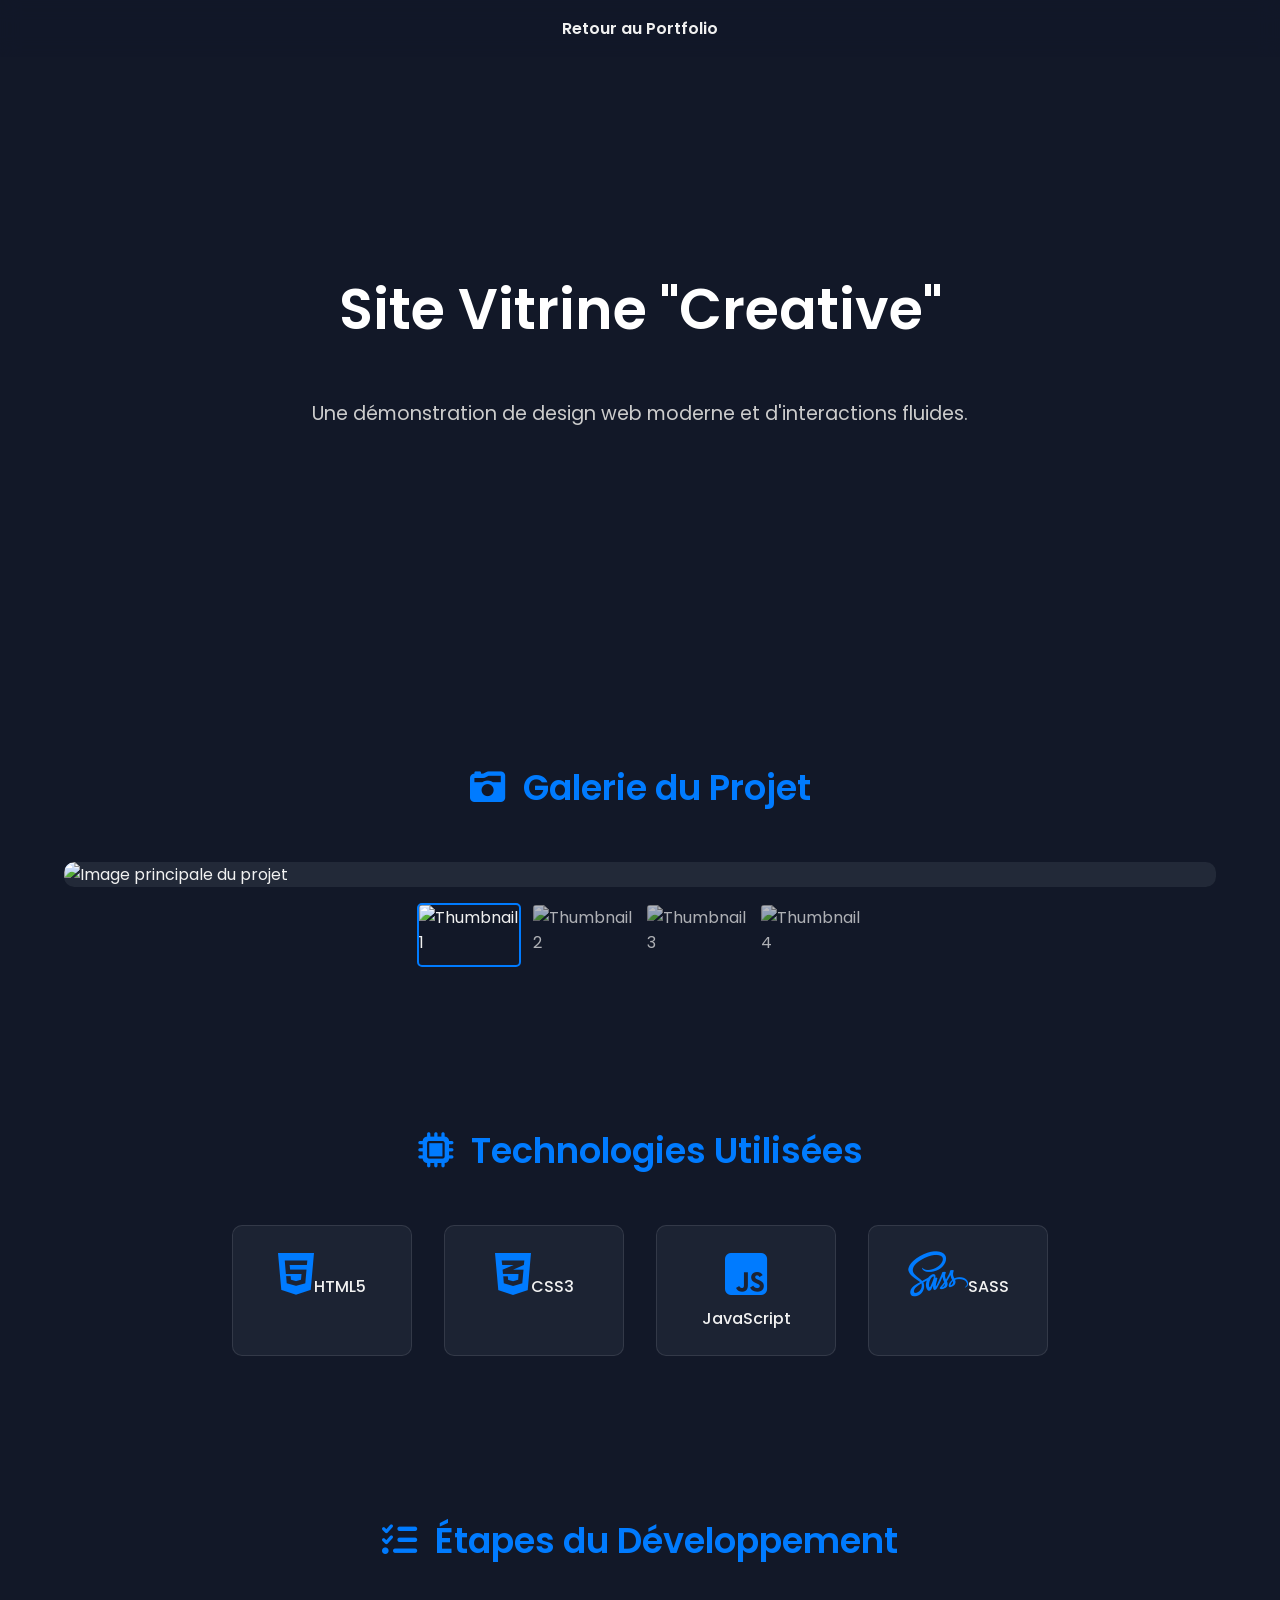
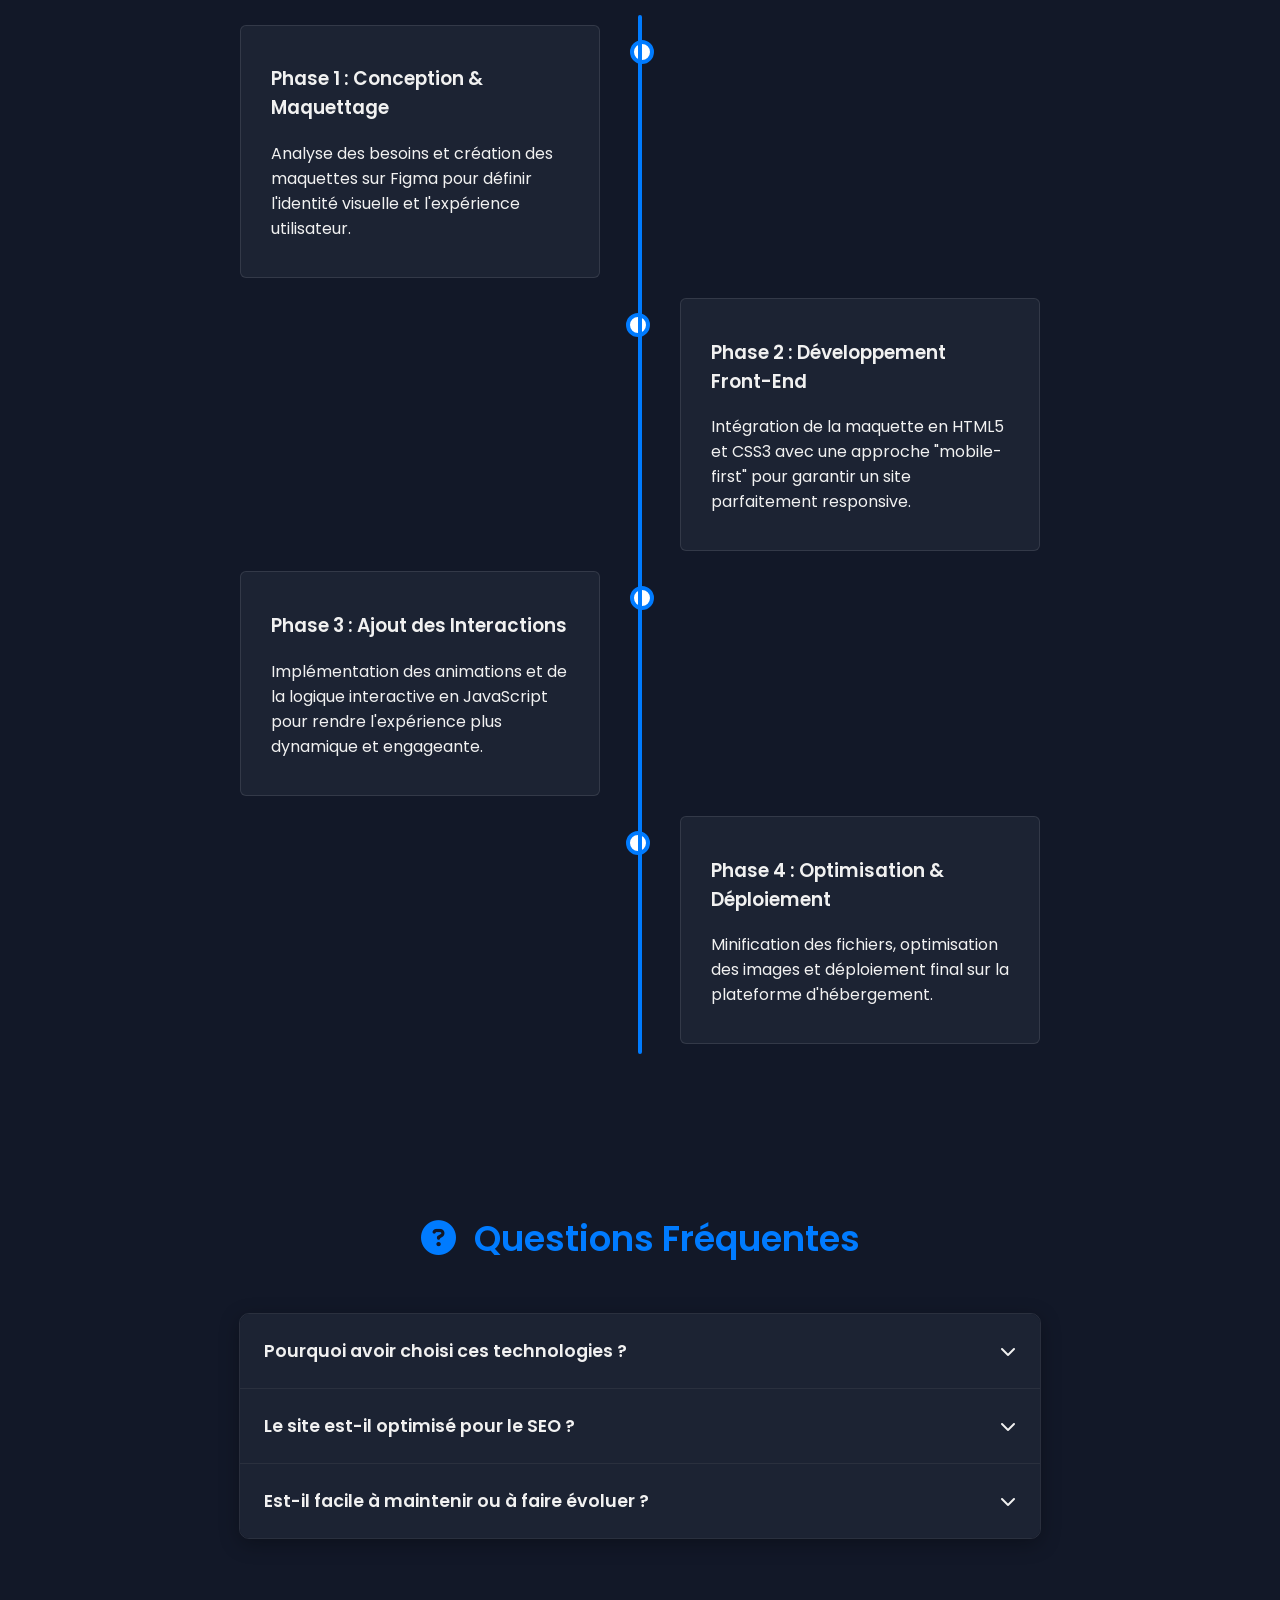
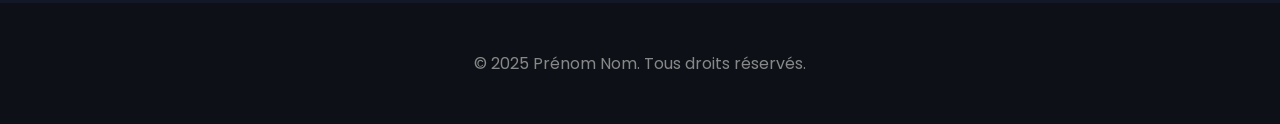
==== projet2_details.html @ c3d42e2e "ajout projet html" ====
<!DOCTYPE html>
<html lang="fr">
<head>
    <meta charset="UTF-8">
    <meta name="viewport" content="width=device-width, initial-scale=1.0">
    <title>Détails | Site Vitrine Creative</title>
    <link rel="stylesheet" href="style_page2.css">
    <link rel="preconnect" href="https://fonts.googleapis.com">
    <link rel="preconnect" href="https://fonts.gstatic.com" crossorigin>
    <link href="https://fonts.googleapis.com/css2?family=Poppins:wght@300;400;600;700&display=swap" rel="stylesheet">
    <link rel="stylesheet" href="https://cdnjs.cloudflare.com/ajax/libs/font-awesome/6.5.1/css/all.min.css"/>
</head>
<body>

    <header class="site-header">
        <nav id="navbar">
            <ul>
                <li><a href="index.html">Retour au Portfolio</a></li>
            </ul>
        </nav>
    </header>

    <main>
        <section class="hero-projet">
            <div class="hero-content">
                <h1 class="animate-title">Site Vitrine "Creative"</h1>
                <p class="animate-subtitle">Une démonstration de design web moderne et d'interactions fluides.</p>
            </div>
        </section>

        <section class="overview-section">
            <h2><i class="fas fa-camera-retro"></i> Galerie du Projet</h2>
            <div class="gallery-container">
                <div class="main-image">
                    <img src="https://images.unsplash.com/photo-1517694712202-14dd9538aa97?q=80&w=1200&h=700&auto=format&fit=crop" alt="Image principale du projet" id="current-image" class="loading">
                </div>
                <div class="thumbnail-strip">
                    <img src="https://images.unsplash.com/photo-1517694712202-14dd9538aa97?q=80&w=200&h=120&auto=format&fit=crop" class="thumb active" alt="Thumbnail 1">
                    <img src="https://images.unsplash.com/photo-1498050108023-c5249f4df085?q=80&w=200&h=120&auto=format&fit=crop" class="thumb" alt="Thumbnail 2">
                    <img src="https://images.unsplash.com/photo-1587620962725-abab7fe55159?q=80&w=200&h=120&auto=format&fit=crop" class="thumb" alt="Thumbnail 3">
                    <img src="https://images.unsplash.com/photo-1542831371-29b0f74f9713?q=80&w=200&h=120&auto=format&fit=crop" class="thumb" alt="Thumbnail 4">
                </div>
            </div>
        </section>
        
        <section class="tech-stack-section">
            <h2><i class="fas fa-microchip"></i> Technologies Utilisées</h2>
            <div class="tech-icons">
                <div class="icon-card" data-tech="HTML5"><i class="fab fa-html5"></i><span>HTML5</span></div>
                <div class="icon-card" data-tech="CSS3"><i class="fab fa-css3-alt"></i><span>CSS3</span></div>
                <div class="icon-card" data-tech="JavaScript"><i class="fab fa-js-square"></i><span>JavaScript</span></div>
                 <div class="icon-card" data-tech="SASS"><i class="fab fa-sass"></i><span>SASS</span></div>
            </div>
        </section>

        <section class="timeline-section">
            <h2><i class="fas fa-tasks"></i> Étapes du Développement</h2>
            <div class="timeline">
                <div class="timeline-item animate-on-scroll">
                    <div class="timeline-dot"></div>
                    <div class="timeline-content">
                        <h3>Phase 1 : Conception & Maquettage</h3>
                        <p>Analyse des besoins et création des maquettes sur Figma pour définir l'identité visuelle et l'expérience utilisateur.</p>
                    </div>
                </div>
                <div class="timeline-item animate-on-scroll">
                    <div class="timeline-dot"></div>
                    <div class="timeline-content">
                        <h3>Phase 2 : Développement Front-End</h3>
                        <p>Intégration de la maquette en HTML5 et CSS3 avec une approche "mobile-first" pour garantir un site parfaitement responsive.</p>
                    </div>
                </div>
                <div class="timeline-item animate-on-scroll">
                    <div class="timeline-dot"></div>
                    <div class="timeline-content">
                        <h3>Phase 3 : Ajout des Interactions</h3>
                        <p>Implémentation des animations et de la logique interactive en JavaScript pour rendre l'expérience plus dynamique et engageante.</p>
                    </div>
                </div>
                <div class="timeline-item animate-on-scroll">
                    <div class="timeline-dot"></div>
                    <div class="timeline-content">
                        <h3>Phase 4 : Optimisation & Déploiement</h3>
                        <p>Minification des fichiers, optimisation des images et déploiement final sur la plateforme d'hébergement.</p>
                    </div>
                </div>
            </div>
        </section>

        <section class="faq-section">
            <h2><i class="fas fa-question-circle"></i> Questions Fréquentes</h2>
            <div class="faq-container">
                <div class="faq-item animate-on-scroll">
                    <div class="faq-question">
                        <h3>Pourquoi avoir choisi ces technologies ?</h3>
                        <i class="fas fa-chevron-down"></i>
                    </div>
                    <div class="faq-answer">
                        <p>Les technologies HTML5, CSS3 et JavaScript pur ont été choisies pour leur flexibilité et leur performance, permettant de créer une expérience web moderne et responsive sans dépendre de frameworks lourds pour ce type de projet vitrine.</p>
                    </div>
                </div>
                <div class="faq-item animate-on-scroll">
                    <div class="faq-question">
                        <h3>Le site est-il optimisé pour le SEO ?</h3>
                        <i class="fas fa-chevron-down"></i>
                    </div>
                    <div class="faq-answer">
                        <p>Oui, une attention particulière a été portée à la sémantique HTML, à la performance de chargement et à la structure du contenu pour faciliter l'indexation par les moteurs de recherche et assurer un bon référencement naturel.</p>
                    </div>
                </div>
                <div class="faq-item animate-on-scroll">
                    <div class="faq-question">
                        <h3>Est-il facile à maintenir ou à faire évoluer ?</h3>
                        <i class="fas fa-chevron-down"></i>
                    </div>
                    <div class="faq-answer">
                        <p>Absolument. La structure du code est modulaire et commentée, facilitant la maintenance et l'ajout de nouvelles fonctionnalités. L'utilisation de variables CSS permet également une personnalisation rapide du thème visuel.</p>
                    </div>
                </div>
            </div>
        </section>
    </main>

    <footer class="footer-container">
        <p>© 2025 Prénom Nom. Tous droits réservés.</p>
    </footer>
    
    <script src="script_page2.js"></script>
</body>
</html>
---- style_page2.css ----
/* ---- VARIABLES ET STYLES DE BASE ---- */
:root {
    --primary-color: #007bff;
    --dark-bg: #121828;
    --light-bg: #f4f7f5;
    --text-color-light: #f1f1f1;
    --text-color-dark: #333;
    --card-bg: #1c2333;
    --border-color: rgba(255, 255, 255, 0.1);
    --font-family: 'Poppins', sans-serif;
}
body {
    font-family: var(--font-family);
    background-color: var(--dark-bg);
    color: var(--text-color-light);
    margin: 0;
    padding: 0;
}
h1, h2, h3 {
    font-weight: 600;
}
section {
    padding: 4rem 5%;
    max-width: 1200px;
    margin: auto;
    overflow-x: hidden;
}
section h2 {
    text-align: center;
    font-size: 2.2rem;
    margin-bottom: 3rem;
    color: var(--primary-color);
}
section h2 i {
    margin-right: 10px;
}

/* ---- NAVBAR ---- */
.site-header {
    background: rgba(18, 24, 40, 0.8);
    backdrop-filter: blur(10px);
    position: fixed;
    width: 100%;
    z-index: 1000;
}
#navbar {
    display: flex;
    justify-content: center;
    padding: 1rem 0;
}
#navbar ul {
    list-style: none;
    margin: 0;
    padding: 0;
}
#navbar a {
    color: var(--text-color-light);
    text-decoration: none;
    font-weight: 600;
    padding: 0.5rem 1rem;
    border-radius: 5px;
    transition: background-color 0.3s, color 0.3s;
}
#navbar a:hover {
    background-color: var(--primary-color);
    color: white;
}

/* ---- HERO PROJET ---- */
.hero-projet {
    height: 60vh;
    background-image: linear-gradient(rgba(18, 24, 40, 0.7), rgba(18, 24, 40, 0.9)), url('https://images.unsplash.com/photo-1555066931-4365d14bab8c?auto=format&fit=crop&q=80');
    background-attachment: fixed;
    background-position: center;
    background-size: cover;
    display: flex;
    align-items: center;
    justify-content: center;
    text-align: center;
}
.hero-content {
    animation: fadeIn 1.5s ease-out forwards;
}
@keyframes fadeIn { from { opacity: 0; transform: translateY(20px); } to { opacity: 1; transform: translateY(0); } }
.hero-projet h1 {
    font-size: 3.5rem;
    color: white;
}
.hero-projet p {
    font-size: 1.2rem;
    color: #ccc;
}

/* ---- GALERIE D'IMAGES ---- */
.gallery-container {
    display: flex;
    flex-direction: column;
    gap: 1rem;
}
.main-image {
    position: relative;
    background-color: #222938;
    border-radius: 10px;
    overflow: hidden;
}
.main-image img {
    width: 100%;
    height: auto;
    display: block;
    border-radius: 10px;
    box-shadow: 0 10px 30px rgba(0,0,0,0.5);
    transition: transform 0.4s ease-out;
}
.thumbnail-strip {
    display: flex;
    justify-content: center;
    gap: 10px;
}
.thumb {
    width: 100px;
    height: 60px;
    object-fit: cover;
    border-radius: 5px;
    cursor: pointer;
    border: 2px solid transparent;
    transition: transform 0.3s, border-color 0.3s;
    opacity: 0.7;
}
.thumb:hover {
    transform: scale(1.1);
    opacity: 1;
}
.thumb.active {
    border-color: var(--primary-color);
    opacity: 1;
}

/* ---- EFFET DE CHARGEMENT D'IMAGE (SKELETON LOADER) ---- */
.main-image img.loading {
    opacity: 0;
    transition: opacity 0.5s ease-in-out;
}
.main-image img.loaded {
    opacity: 1;
}
.main-image::before {
    content: '';
    position: absolute;
    top: 0;
    left: 0;
    width: 100%;
    height: 100%;
    background: linear-gradient(90deg, transparent, rgba(255, 255, 255, 0.08), transparent);
    transform: translateX(-100%);
    animation: shimmer 1.5s infinite;
    display: none;
}
.main-image.is-loading::before {
    display: block;
}
@keyframes shimmer {
    100% {
        transform: translateX(100%);
    }
}

/* ---- ICÔNES DE TECHNOLOGIES ---- */
.tech-icons {
    display: flex;
    justify-content: center;
    flex-wrap: wrap;
    gap: 2rem;
}
.icon-card {
    background-color: var(--card-bg);
    padding: 1.5rem;
    border-radius: 10px;
    text-align: center;
    width: 130px;
    border: 1px solid var(--border-color);
    transition: transform 0.3s, box-shadow 0.3s;
}
.icon-card:hover {
    transform: translateY(-10px);
    box-shadow: 0 0 25px rgba(0, 123, 255, 0.4);
}
.icon-card i {
    font-size: 3rem;
    color: var(--primary-color);
    margin-bottom: 0.5rem;
    transition: color 0.3s;
}
.icon-card:hover i { color: #fff; }
.icon-card span { font-weight: 500; }

/* ---- TIMELINE (CORRIGÉ) ---- */
.timeline {
    position: relative;
    max-width: 800px;
    margin: 0 auto;
}
.timeline::after {
    content: '';
    position: absolute;
    width: 4px;
    background-color: var(--primary-color);
    top: 0;
    bottom: 0;
    left: 50%;
    margin-left: -2px;
    border-radius: 2px;
}
.timeline-item {
    padding: 10px 0;
    position: relative;
    width: 50%;
    box-sizing: border-box;
}
.timeline-item:nth-child(odd) {
    left: 0;
    padding-right: 40px;
    text-align: right;
}
.timeline-item:nth-child(even) {
    left: 50%;
    padding-left: 40px;
    text-align: left;
}
.timeline-dot {
    content: '';
    position: absolute;
    width: 16px;
    height: 16px;
    background-color: white;
    border: 4px solid var(--primary-color);
    border-radius: 50%;
    top: 25px;
    z-index: 1;
    box-sizing: content-box;
}
.timeline-item:nth-child(odd) .timeline-dot {
    right: -14px;
}
.timeline-item:nth-child(even) .timeline-dot {
    left: -14px;
}
.timeline-content {
    padding: 20px 30px;
    background-color: var(--card-bg);
    border-radius: 6px;
    border: 1px solid var(--border-color);
    text-align: left;
}
.timeline-item.animate-on-scroll {
    opacity: 0;
    transition: opacity 0.6s ease-out, transform 0.6s ease-out;
}
.timeline-item:nth-child(odd).animate-on-scroll {
    transform: translateX(-30px);
}
.timeline-item:nth-child(even).animate-on-scroll {
    transform: translateX(30px);
}
.timeline-item.animate-on-scroll.visible {
    opacity: 1;
    transform: translateX(0);
}

/* ---- SECTION FAQ ---- */
.faq-container {
    max-width: 800px;
    margin: 0 auto;
    border: 1px solid var(--border-color);
    border-radius: 10px;
    overflow: hidden;
    box-shadow: 0 5px 20px rgba(0,0,0,0.3);
}
.faq-item {
    border-bottom: 1px solid var(--border-color);
}
.faq-item:last-child {
    border-bottom: none;
}
.faq-question {
    display: flex;
    justify-content: space-between;
    align-items: center;
    padding: 1.5rem;
    background-color: var(--card-bg);
    cursor: pointer;
    transition: background-color 0.3s;
}
.faq-question:hover {
    background-color: #2a3141;
}
.faq-question h3 {
    margin: 0;
    color: var(--text-color-light);
    font-size: 1.1rem;
}
.faq-question i {
    transition: transform 0.3s ease-in-out;
}
.faq-item.active .faq-question i {
    transform: rotate(180deg);
    color: var(--primary-color);
}
.faq-answer {
    max-height: 0;
    overflow: hidden;
    transition: max-height 0.4s ease-out, padding 0.4s ease-out;
    background-color: #161b29;
}
.faq-item.active .faq-answer {
    max-height: 200px;
    padding: 0 1.5rem 1.5rem 1.5rem;
}
.faq-answer p {
    margin: 0;
    padding-top: 1rem;
    border-top: 1px solid var(--border-color);
    line-height: 1.8;
    color: #ccc;
}

/* ---- FOOTER ---- */
.footer-container {
    text-align: center;
    padding: 2rem;
    background-color: #0d1117;
    color: #888;
}
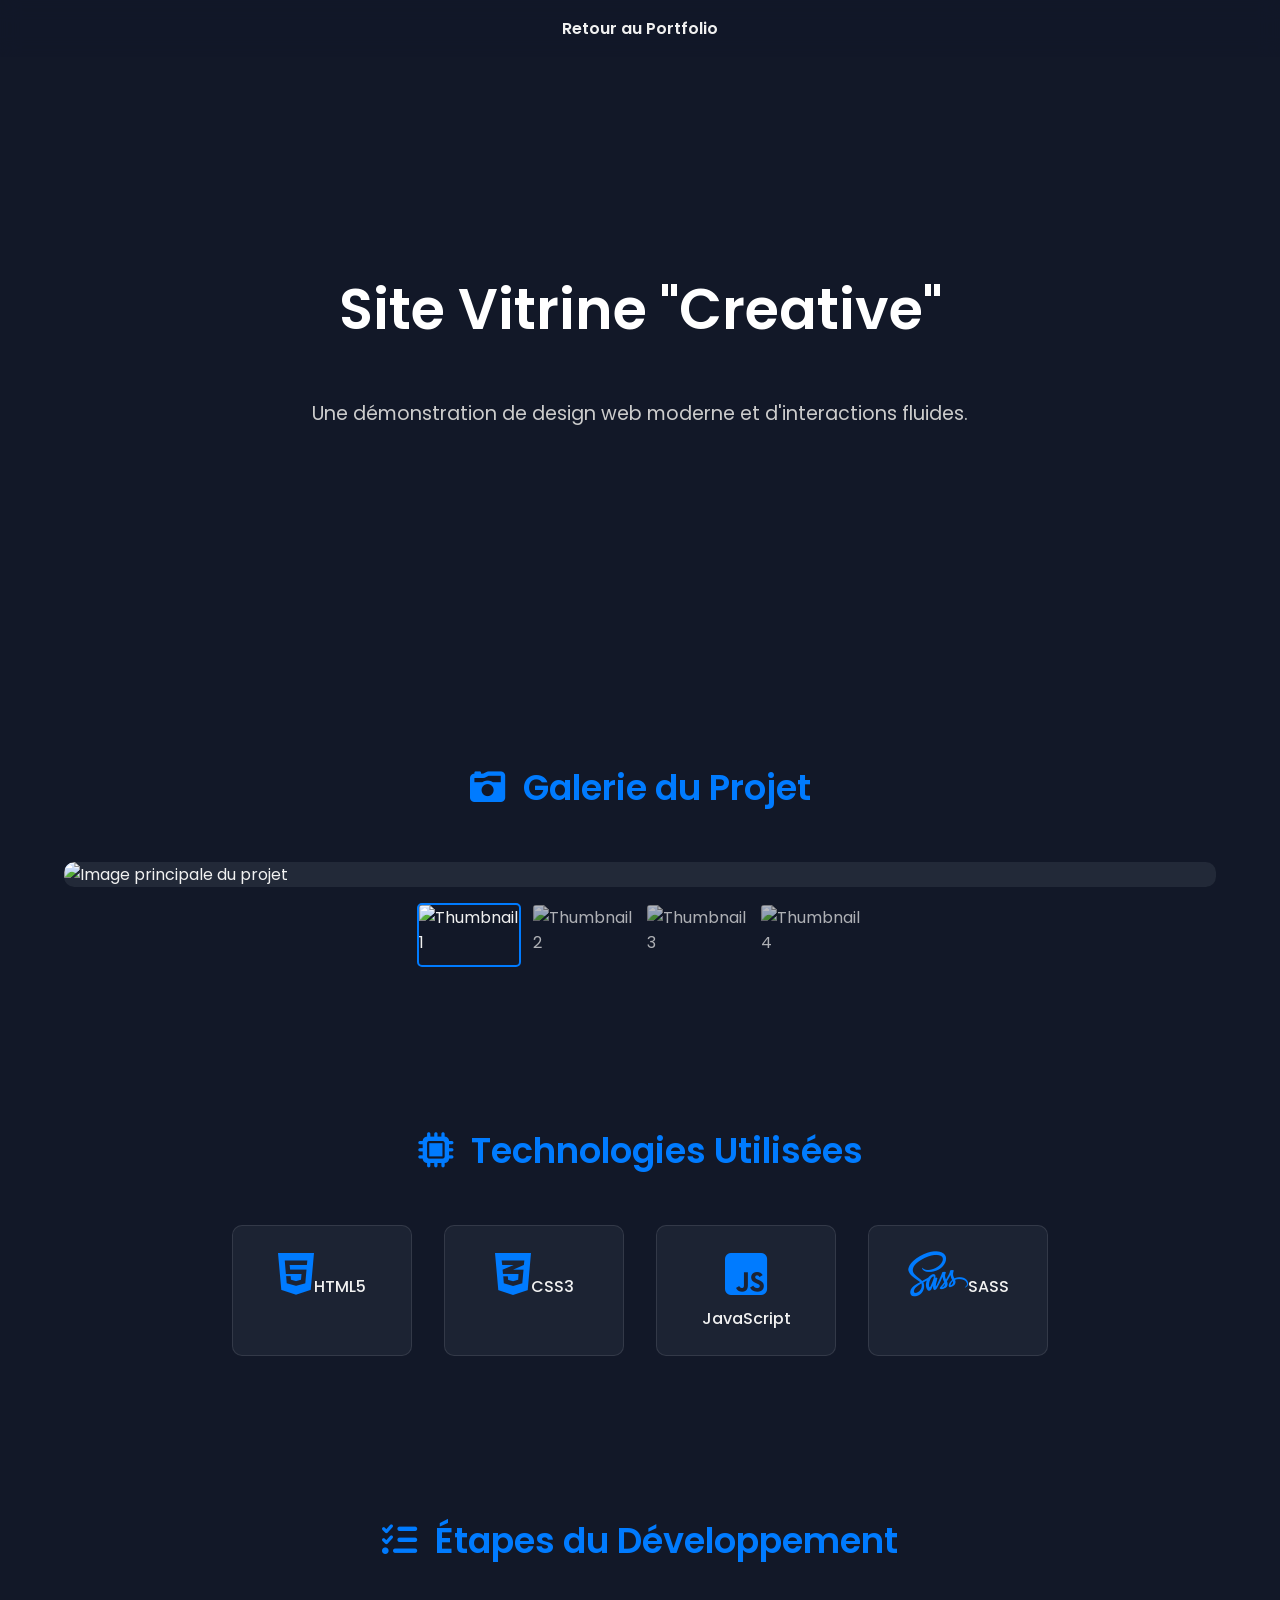
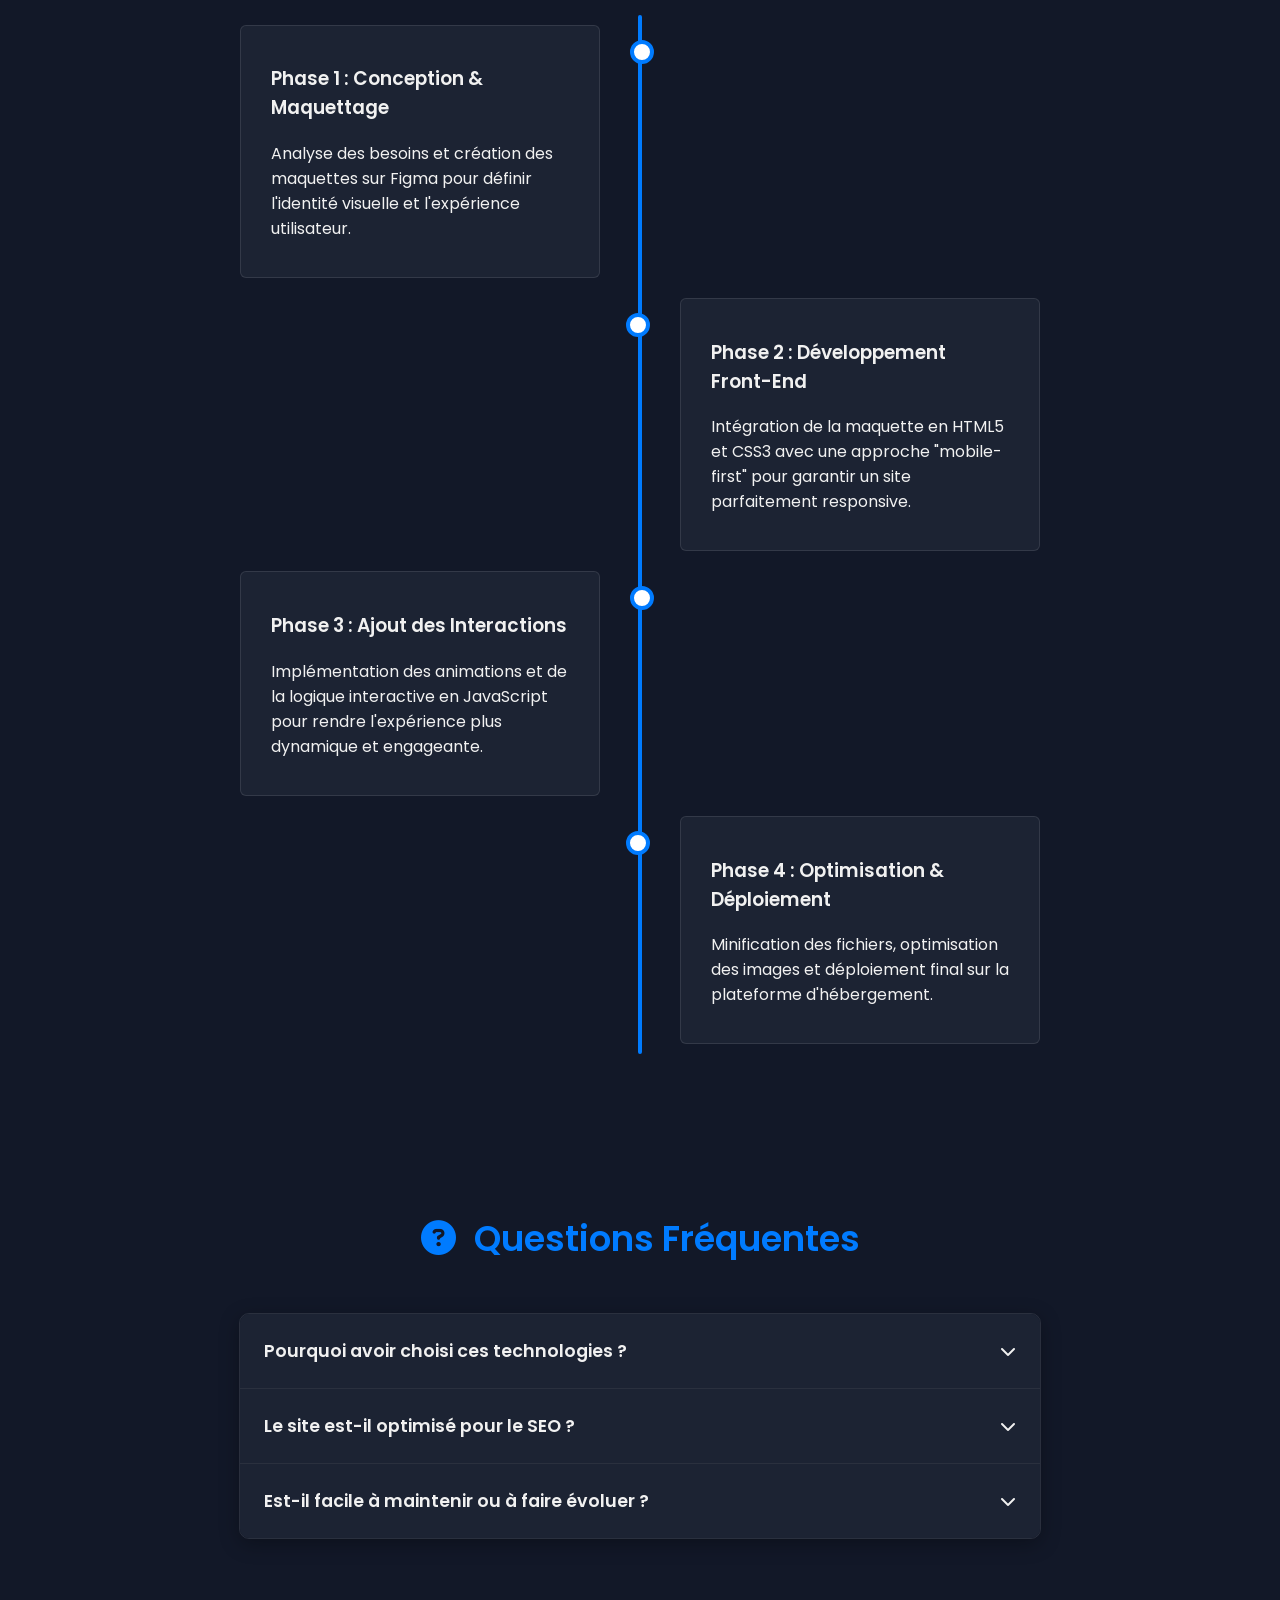
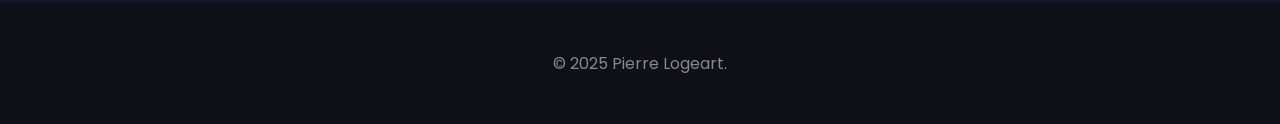
==== commit b6fda895: "changement" ====
--- a/projet2_details.html
+++ b/projet2_details.html
@@ -122,7 +122,7 @@
     </main>
 
     <footer class="footer-container">
-        <p>© 2025 Prénom Nom. Tous droits réservés.</p>
+        <p>© 2025 Pierre Logeart.</p>
     </footer>
     
     <script src="script_page2.js"></script>
--- a/style_page2.css
+++ b/style_page2.css
@@ -209,6 +209,7 @@
     left: 50%;
     margin-left: -2px;
     border-radius: 2px;
+    z-index: -1;
 }
 .timeline-item {
     padding: 10px 0;
@@ -235,7 +236,7 @@
     border: 4px solid var(--primary-color);
     border-radius: 50%;
     top: 25px;
-    z-index: 1;
+    z-index: 10;
     box-sizing: content-box;
 }
 .timeline-item:nth-child(odd) .timeline-dot {
